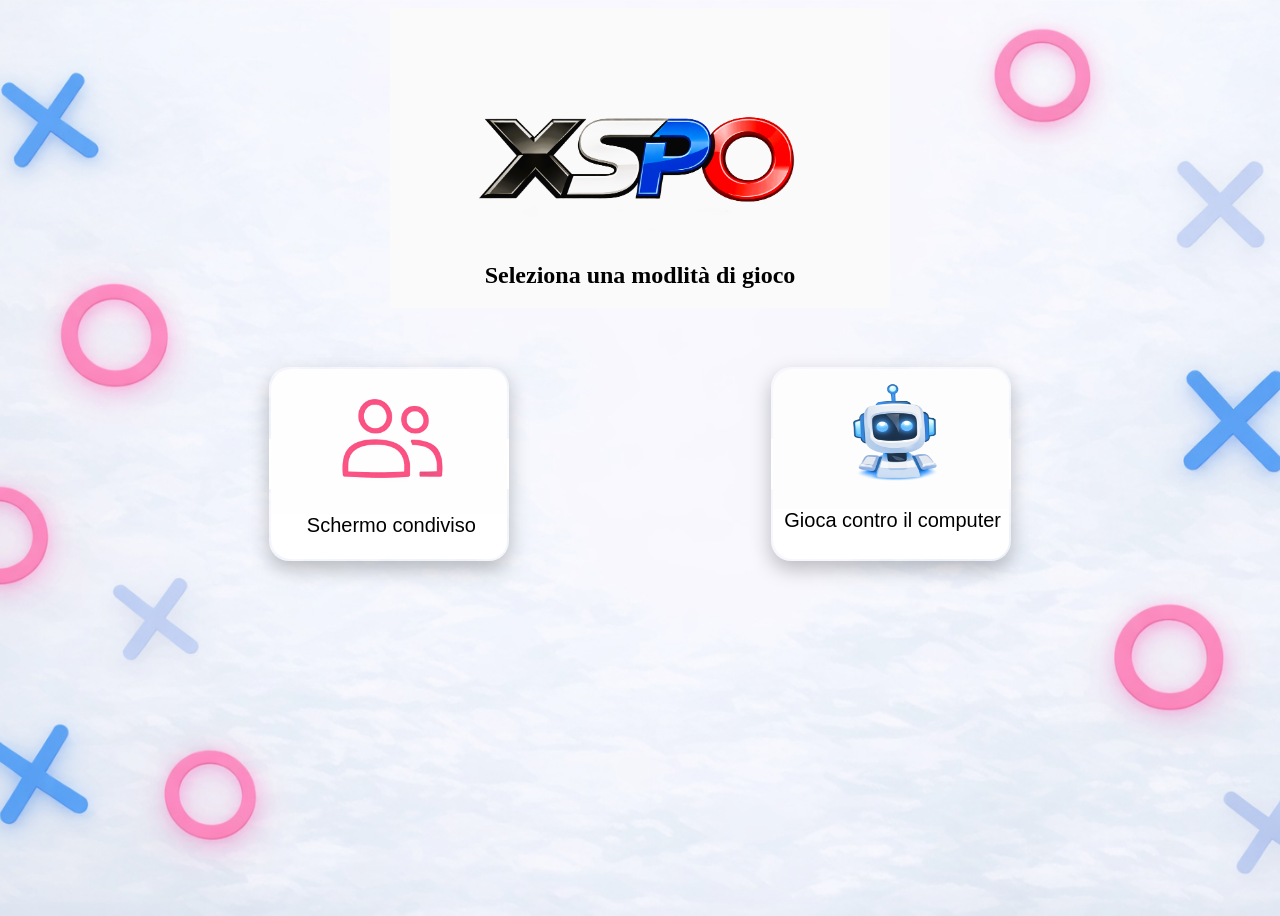
==== tris.html @ a4f94158 "commit" ====
<!DOCTYPE html>
<html lang="en">
    <head>
        <meta charset="UTF-8">
        <meta name="viewport" content="width=device-width, initial-scale=1.0">
        <title>Tris</title>
        <link rel="stylesheet" href="tris_css.css">
    </head>

    <body>
        
        <!--  menù  --> 

        <section id="menù">
            <section class="sect1">
                <img class="logo" src="logo_tris.png">
            </section>
            <h2>Seleziona una modlità di gioco</h2>
            <section class="sect2">
                <button id="scelta1">
                    <div class="col1">
                        <section class="sect3">
                            <img src="schermo_condiviso.png">
                            <div class="div1">Schermo condiviso</div>
                        </section>
                    </div>
                </button>
                <button id="scelta2">
                    <div class="col2">
                        <section class="sect3">
                            <img class="scelta_i" src="robot.png">
                            <div class="div2">Gioca contro il computer</div>
                        </section>
                    </div>
                </button>
            </section>
        </section>

        <!------------------------------------------------------------------------------------------------------------------>
        <!-- gioco schermo condiviso  -->

        <section id="titolo_sc" style="display:none;">
            <h1 class="h1_sc">Turno X</h1>
            <section class="sect1_sc">
                <section class="sect2_1_sc">Giocator 1(x): 0</section>
                <section class="sect2_2_sc">Pareggi: 0</section>
                <section class="sect2_3_sc">Giocatore 2(o): 0</section>
            </section>
        </section>

        <section id="gioco1" style="display:none;">
            <section class="sect">
                <div class="celle">
                    <div class="cella">
                        <button class="bottone">
                            <p class="visualizzazione_x"></p>
                            <p class="visualizzazione_o"></p>
                        </button>
                    </div>
                    <div class="cella">
                        <button class="bottone">
                            <p class="visualizzazione_x"></p>
                            <p class="visualizzazione_o"></p>
                        </button>
                    </div> 
                    <div class="cella">
                        <button class="bottone">
                            <p class="visualizzazione_x"></p>
                            <p class="visualizzazione_o"></p>
                        </button>
                    </div>
                    <div class="cella">
                        <button class="bottone">
                            <p class="visualizzazione_x"></p>
                            <p class="visualizzazione_o"></p>
                        </button>
                    </div>
                    <div class="cella">
                        <button class="bottone">
                            <p class="visualizzazione_x"></p>
                            <p class="visualizzazione_o"></p>
                        </button>
                    </div>
                    <div class="cella">
                        <button class="bottone">
                            <p class="visualizzazione_x"></p>
                            <p class="visualizzazione_o"></p>
                        </button>
                    </div>
                    <div class="cella">
                        <button class="bottone">
                            <p class="visualizzazione_x"></p>
                            <p class="visualizzazione_o"></p>
                        </button>
                    </div>
                    <div class="cella">
                        <button class="bottone">
                            <p class="visualizzazione_x"></p>
                            <p class="visualizzazione_o"></p>
                        </button>
                    </div>
                    <div class="cella">
                        <button class="bottone">
                            <p class="visualizzazione_x"></p>
                            <p class="visualizzazione_o"></p>
                        </button>
                    </div>
                </div>
            </section>

            <section class="sect3_sc">
                <button id="reset">Reset Partita</button>
                <button id="home">Torna alla Home</button>
            </section>
        </section>

        <!--  gioco contro il computer  -->

        <section id="gioco2" style="display:none;">
            <section class="sect">  
                <div class="celle">
                    <div class="cella">
                        <button class="bottone_cpu">
                            <p class="visualizzazione_x_cpu"></p>
                            <p class="visualizzazione_o_cpu"></p>
                        </button>
                    </div>
                    <div class="cella">
                        <button class="bottone_cpu">
                            <p class="visualizzazione_x_cpu"></p>
                            <p class="visualizzazione_o_cpu"></p>
                        </button>
                    </div> 
                    <div class="cella">
                        <button class="bottone_cpu">
                            <p class="visualizzazione_x_cpu"></p>
                            <p class="visualizzazione_o_cpu"></p>
                        </button>
                    </div>
                    <div class="cella">
                        <button class="bottone_cpu">
                            <p class="visualizzazione_x_cpu"></p>
                            <p class="visualizzazione_o_cpu"></p>
                        </button>
                    </div>
                    <div class="cella">
                        <button class="bottone_cpu">
                            <p class="visualizzazione_x_cpu"></p>
                            <p class="visualizzazione_o_cpu"></p>
                        </button>
                    </div>
                    <div class="cella">
                        <button class="bottone_cpu">
                            <p class="visualizzazione_x_cpu"></p>
                            <p class="visualizzazione_o_cpu"></p>
                        </button>
                    </div>
                    <div class="cella">
                        <button class="bottone_cpu">
                            <p class="visualizzazione_x_cpu"></p>
                            <p class="visualizzazione_o_cpu"></p>
                        </button>
                    </div>
                    <div class="cella">
                        <button class="bottone_cpu">
                            <p class="visualizzazione_x_cpu"></p>
                            <p class="visualizzazione_o_cpu"></p>
                        </button>
                    </div>
                    <div class="cella">
                        <button class="bottone_cpu">
                            <p class="visualizzazione_x_cpu"></p>
                            <p class="visualizzazione_o_cpu"></p>
                        </button>
                    </div>
                </div>
            </section>
        </section>
        <script src="tris_javascript.js"></script>
    </body>
</html>
---- tris_css.css ----
/* menù    */

body {
    min-height: 100vh;
    background-image: url("im_tris.png");
    background-size: cover;
    background-repeat: no-repeat;
    background-position: center;
}
.sect1{
    display: flex;
    font-size: 50px;
    justify-content: center;
}
h2{
    display: flex;
    justify-content: center;
    margin-top: -46px;
}
.logo{
    width: 500px;
    height: 300px;
}
.sect2{
    display: flex;
    justify-content: space-evenly;
    align-items: center;
    margin-top: 150px;
}
.col1{
    transition: border 0.1s, box-shadow 1s, transform 1s;
    border-radius: 20px;
    overflow: hidden;
    box-shadow: 0 8px 20px rgba(0,0,0,0.25);
    border: 2px solid transparent;
}
.col1:hover{
    border: 2px solid red;
    box-shadow: 0px 0px 50px red;
    transform: scale(1.05);
}
.col2{
    transition: border 0.1s, box-shadow 1s, transform 1s;
    border-radius: 20px;
    overflow: hidden;
    box-shadow: 0 8px 20px rgba(0,0,0,0.25);
    border: 2px solid transparent;
}
.col2:hover{
    border: 2px solid blue;
    box-shadow: 0px 0px 50px blue;
    transform: scale(1.05);
}
.sect3{
    display: flex;
    width: 240px;
    height: 190px;
    flex-direction: column;
    justify-content: flex-end;
    border-radius: 20px;
    overflow: hidden;
}
.scelta_i{
    width: 240px;
    height: 140px;
}
.div1{
    height: 50px;
    width: 240px;
    font-size: 20px;
    background-color: white;
    margin-top: -15px;  
    text-align: center;
}
#scelta1{
    height: 50px;
    width: 240px;
    font-size: 20px;
    padding: 0px;
}
.div2{
    height: 50px;
    width: 240px;
    font-size: 20px;
    background-color: white;
}
#scelta2{
    height: 50px;
    width: 240px;
    font-size: 20px;
    padding: 0px;
}

/* -------------------------------------------------------------------------------------------*/
/* gioco schermo condiviso*/

.h1_sc{
    text-align: center;
    font-size: 60px;
    border-radius: 20px;
    background-color: rgb(1, 255, 208);
    margin: 20px 550px;
    color: blue;
}
.sect1_sc{
    display: flex;
    margin-top: 90px;
    justify-content: center; 
    gap: 20px;
    font-size: 20px;
}

.sect{
    display: flex;
    margin-top: 30px;
    justify-content: center;
 }
.celle{
    display: grid;
    grid-template-columns:repeat(3,100px);
    grid-template-rows: repeat(3,100px);
    gap: 10px;
}
.col2{
    transition: border 0.1s, box-shadow 1s, transform 1s;
    border-radius: 20px;
    overflow: hidden;
    box-shadow: 0 8px 20px rgba(0,0,0,0.25);
    border: 2px solid transparent;
}
.col2:hover{
    border: 2px solid blue;
    box-shadow: 0px 0px 50px blue;
    transform: scale(1.05);
}
.cella{
    border: none;
    box-shadow: 0 8px 20px rgba(0,0,0,0.25);
    border: 2px solid transparent;
    transition: transform 1s;
}
.cella:hover{
    transform: scale(1.05);
}
button{
    height:100px;
    width:100px;
    background-color: white;
    text-align: center;
    display:flex;
    justify-content: center;
    align-items: center;
    border: none;
    outline: none;
}
p{
    font-size: 160px;
    padding-bottom: 20px;
    color: black;
}
.sect3_sc{
    display: flex;
    justify-content: center;
    gap: 20px;
    margin-top: 35px;
}
#reset{
    height: 60px;
    width: 130px;
    border-radius: 20px;
    background-color: rgb(8, 230, 37);
    color: white;
    box-shadow: 0 8px 20px rgba(0,0,0,0.25);
    border: 2px solid transparent;
    transition: transform 1s;
}
#reset:hover{
    transform: scale(1.05);
}
#home{
    height: 60px;
    width: 130px;
    border-radius: 20px;
    background-color: black;
    color: white;
    box-shadow: 0 8px 20px rgba(0,0,0,0.25);
    border: 2px solid transparent;
    transition: transform 1s;
}
#home:hover{
    transform: scale(1.05);
}
.bottone {
    padding: 0;
    margin: 0;
}
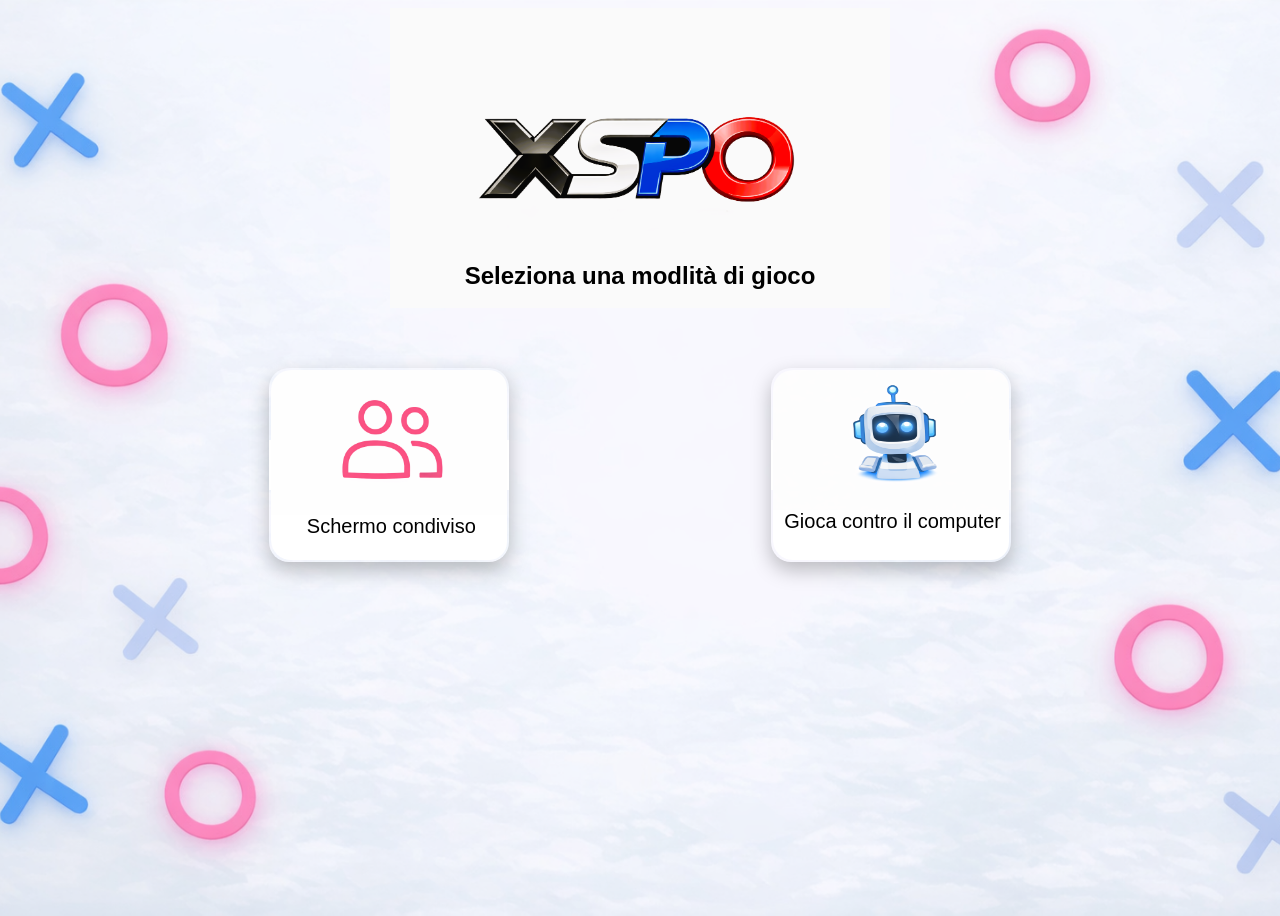
==== commit 6fd61999: "commit" ====
--- a/tris.html
+++ b/tris.html
@@ -39,6 +39,14 @@
         <!------------------------------------------------------------------------------------------------------------------>
         <!-- gioco schermo condiviso  -->
 
+        <section id="Numerocelle_sc" style="display:none;">
+            <h1 class="Numerocelle_sc_t">Scegli il numero di celle</h1>
+            <section class="sect_num_celle_sc">
+                <button class="tre_x_tre_sc">3x3</button>
+                <button class="quattro_x_quattro_sc">4x4</button>
+            </section>
+        </section>
+
         <section id="titolo_sc" style="display:none;">
             <h1 class="h1_sc">Turno X</h1>
             <section class="sect1_sc">
@@ -50,71 +58,28 @@
 
         <section id="gioco1" style="display:none;">
             <section class="sect">
-                <div class="celle">
-                    <div class="cella">
-                        <button class="bottone">
-                            <p class="visualizzazione_x"></p>
-                            <p class="visualizzazione_o"></p>
-                        </button>
-                    </div>
-                    <div class="cella">
-                        <button class="bottone">
-                            <p class="visualizzazione_x"></p>
-                            <p class="visualizzazione_o"></p>
-                        </button>
-                    </div> 
-                    <div class="cella">
-                        <button class="bottone">
-                            <p class="visualizzazione_x"></p>
-                            <p class="visualizzazione_o"></p>
-                        </button>
-                    </div>
-                    <div class="cella">
-                        <button class="bottone">
-                            <p class="visualizzazione_x"></p>
-                            <p class="visualizzazione_o"></p>
-                        </button>
-                    </div>
-                    <div class="cella">
-                        <button class="bottone">
-                            <p class="visualizzazione_x"></p>
-                            <p class="visualizzazione_o"></p>
-                        </button>
-                    </div>
-                    <div class="cella">
-                        <button class="bottone">
-                            <p class="visualizzazione_x"></p>
-                            <p class="visualizzazione_o"></p>
-                        </button>
-                    </div>
-                    <div class="cella">
-                        <button class="bottone">
-                            <p class="visualizzazione_x"></p>
-                            <p class="visualizzazione_o"></p>
-                        </button>
-                    </div>
-                    <div class="cella">
-                        <button class="bottone">
-                            <p class="visualizzazione_x"></p>
-                            <p class="visualizzazione_o"></p>
-                        </button>
-                    </div>
-                    <div class="cella">
-                        <button class="bottone">
-                            <p class="visualizzazione_x"></p>
-                            <p class="visualizzazione_o"></p>
-                        </button>
-                    </div>
+                <div id="celle">
+                    
                 </div>
             </section>
 
             <section class="sect3_sc">
                 <button id="reset">Reset Partita</button>
                 <button id="home">Torna alla Home</button>
+            </section>      
+        </section>
+
+<!------------------------------------------------------------------------------------------------------->
+        <!--  gioco contro il computer  -->
+
+        <section id="titolo_gc" style="display:none;">
+            <h1 class="h1_gc">Turno X</h1>
+            <section class="sect1_gc">
+                <section class="sect2_1_gc">Giocator 1(x): 0</section>
+                <section class="sect2_2_gc">Pareggi: 0</section>
+                <section class="sect2_3_gc">Giocatore 2(o): 0</section>
             </section>
         </section>
-
-        <!--  gioco contro il computer  -->
 
         <section id="gioco2" style="display:none;">
             <section class="sect">  
@@ -175,6 +140,11 @@
                     </div>
                 </div>
             </section>
+
+            <section class="sect3_gc">
+                <button id="reset_gc">Reset Partita</button>
+                <button id="home_gc">Torna alla Home</button>
+            </section> 
         </section>
         <script src="tris_javascript.js"></script>
     </body>
--- a/tris_css.css
+++ b/tris_css.css
@@ -6,6 +6,7 @@
     background-size: cover;
     background-repeat: no-repeat;
     background-position: center;
+    font-family: Arial, Helvetica, sans-serif
 }
 .sect1{
     display: flex;
@@ -47,8 +48,8 @@
     border: 2px solid transparent;
 }
 .col2:hover{
-    border: 2px solid blue;
-    box-shadow: 0px 0px 50px blue;
+    border: 2px solid #1a0ce8;
+    box-shadow: 0px 0px 50px #1a0ce8;
     transform: scale(1.05);
 }
 .sect3{
@@ -94,13 +95,88 @@
 /* -------------------------------------------------------------------------------------------*/
 /* gioco schermo condiviso*/
 
+.sect_num_celle_sc{
+    display: flex;
+    justify-content: center;
+    gap: 20px;
+}
+.Numerocelle_sc_t{
+    text-align: center;
+    font-size: 60px;
+    border-radius: 20px;
+    background-color: #f9f871;
+    width: 60%;           
+    margin: 20px auto;    
+    padding: 20px;
+}
+.tre_x_tre_sc{
+    height: 110px;
+    width: 180px;
+    border-radius: 20px;
+    background-color: #ffba38;
+    color: white;
+    box-shadow: 0 8px 20px rgba(0,0,0,0.25);
+    border: 2px solid transparent;
+    transition: transform 1s;
+    margin-top: 70px;
+    font-size: 30px;
+}
+.tre_x_tre_sc:hover{
+    transform: scale(1.05);
+}
+.quattro_x_quattro_sc{
+    height: 110px;
+    width: 180px;
+    border-radius: 20px;
+    background-color: #ffba38;
+    color: white;
+    box-shadow: 0 8px 20px rgba(0,0,0,0.25);
+    border: 2px solid transparent;
+    transition: transform 1s;
+    margin-top: 70px;
+    font-size: 30px;
+}
+.quattro_x_quattro_sc:hover{
+    transform: scale(1.05);
+}
+
+/*------------------------------------------------------------------------*/
 .h1_sc{
     text-align: center;
     font-size: 60px;
     border-radius: 20px;
-    background-color: rgb(1, 255, 208);
+    background-color: #f9f871;
     margin: 20px 550px;
-    color: blue;
+    color: #1a0ce8;
+}
+body {
+    perspective: 800px;
+}
+
+.mostra {
+    animation: uscita 0.6s ease forwards;
+}
+
+@keyframes uscita {
+    0% {
+        transform: translateZ(-300px) scale(0.5);
+        opacity: 0;
+    }
+    60% {
+        transform: translateZ(150px) scale(1.2);
+        opacity: 1;
+    }
+    100% {
+        transform: translateZ(0) scale(1);
+    }
+}
+.h1_sc, .h1_gc {
+    transform: scale(1);
+    transition: transform 0.4s ease;
+}
+
+.vittoria {
+    transform: scale(1.9);
 }
 .sect1_sc{
     display: flex;
@@ -109,7 +185,7 @@
     gap: 20px;
     font-size: 20px;
 }
-
+/*------------------------------------------------------------------------*/
 .sect{
     display: flex;
     margin-top: 30px;
@@ -129,8 +205,8 @@
     border: 2px solid transparent;
 }
 .col2:hover{
-    border: 2px solid blue;
-    box-shadow: 0px 0px 50px blue;
+    border: 2px solid #1a0ce8;
+    box-shadow: 0px 0px 50px #1a0ce8;
     transform: scale(1.05);
 }
 .cella{
@@ -168,7 +244,7 @@
     height: 60px;
     width: 130px;
     border-radius: 20px;
-    background-color: rgb(8, 230, 37);
+    background-color: #ffba38;
     color: white;
     box-shadow: 0 8px 20px rgba(0,0,0,0.25);
     border: 2px solid transparent;
@@ -194,3 +270,54 @@
     padding: 0;
     margin: 0;
 }
+
+/* -------------------------------------------------------------------------------------------*/
+/* gioco contro il computer*/
+
+.h1_gc{
+    text-align: center;
+    font-size: 60px;
+    border-radius: 20px;
+    background-color: #f9f871;
+    margin: 20px 550px;
+    color: blue;
+}
+.sect1_gc{
+    display: flex;
+    margin-top: 90px;
+    justify-content: center; 
+    gap: 20px;
+    font-size: 20px;
+}
+.sect3_gc{
+    display: flex;
+    justify-content: center;
+    gap: 20px;
+    margin-top: 35px;
+}
+#reset_gc{
+    height: 60px;
+    width: 130px;
+    border-radius: 20px;
+    background-color: #ffba38;
+    color: white;
+    box-shadow: 0 8px 20px rgba(0,0,0,0.25);
+    border: 2px solid transparent;
+    transition: transform 1s;
+}
+#reset_gc:hover{
+    transform: scale(1.05);
+}
+#home_gc{
+    height: 60px;
+    width: 130px;
+    border-radius: 20px;
+    background-color: black;
+    color: white;
+    box-shadow: 0 8px 20px rgba(0,0,0,0.25);
+    border: 2px solid transparent;
+    transition: transform 1s;
+}
+#home_gc:hover{
+    transform: scale(1.05);
+}
